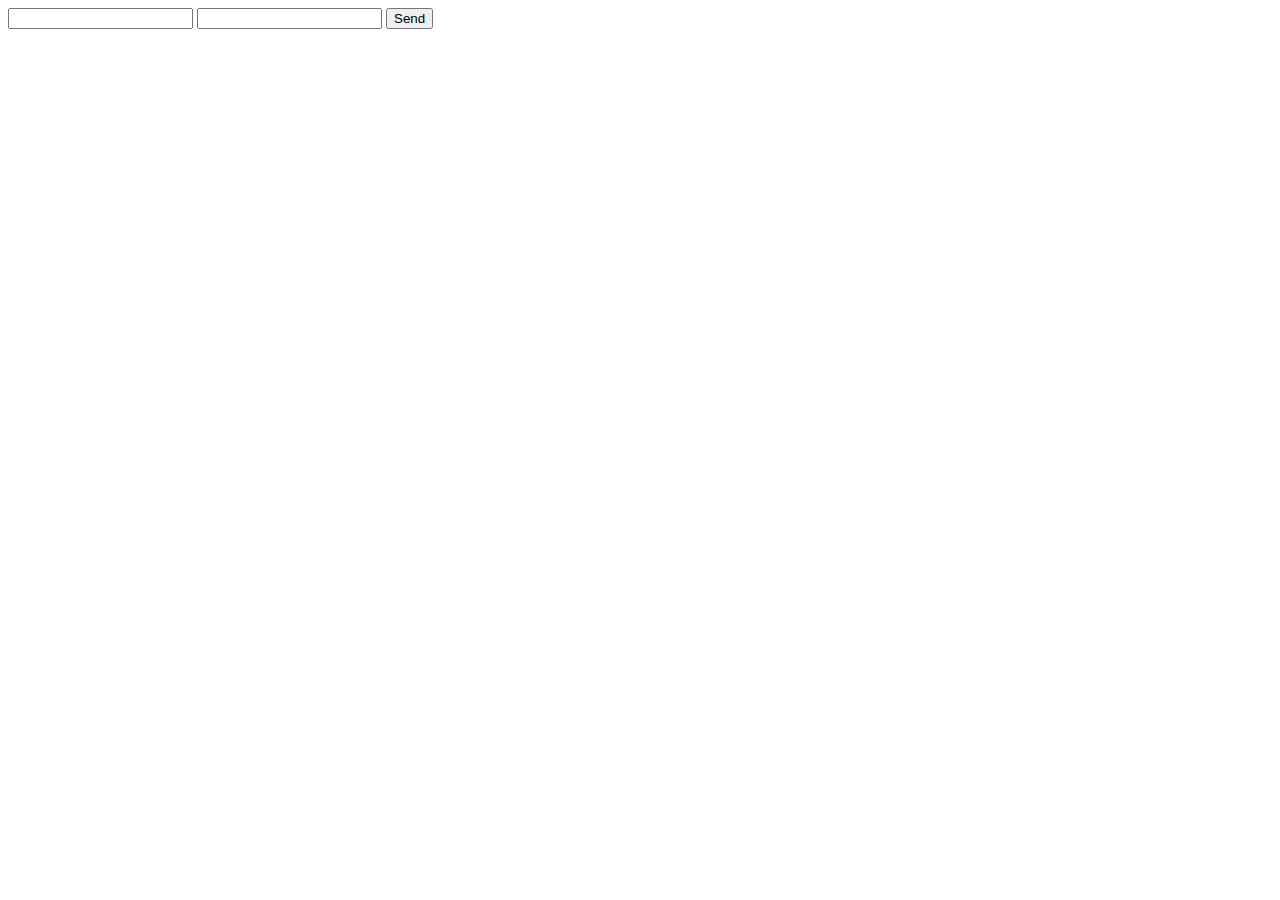
==== public/index.html @ fa83a01b "Add registration endpoint" ====
<!doctype html>
<html lang=en dir=auto>
<head>
    <meta charset=utf-8>
    <meta http-equiv=x-ua-compatible content="IE=edge">
    <meta name=viewport content="width=device-width,initial-scale=1,shrink-to-fit=no">
    <meta name=robots content="index, follow">
    <title>Auth | Richard Ragusski</title>
    <meta name=keywords content>
    <meta name=description content="Authentification service">
    <meta name=author content="Richard Ragusski">
    <link rel=canonical href=https://auth.richardhere.dev/>
</head>
<body>
<form target="_parent" action="/v1/login?redirect_uri=https://richardhere.dev/" method="POST">
    <input type="text" name="username">
    <input type="password" name="password">
    <button type="submit">Send</button>
</form>
</body>
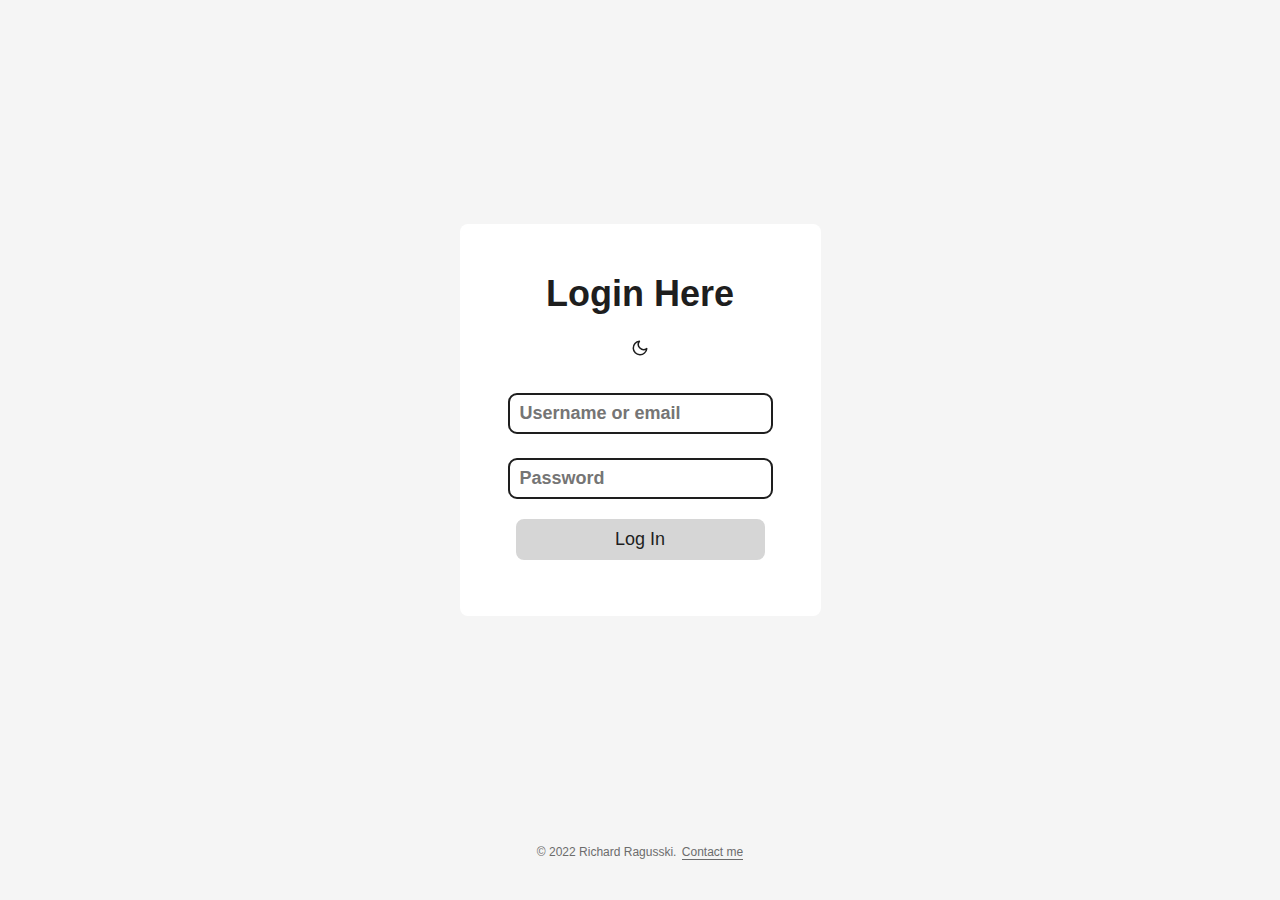
==== commit 80bfc065: "Add front-end for log on" ====
--- a/public/index.html
+++ b/public/index.html
@@ -1,20 +1 @@
-<!doctype html>
-<html lang=en dir=auto>
-<head>
-    <meta charset=utf-8>
-    <meta http-equiv=x-ua-compatible content="IE=edge">
-    <meta name=viewport content="width=device-width,initial-scale=1,shrink-to-fit=no">
-    <meta name=robots content="index, follow">
-    <title>Auth | Richard Ragusski</title>
-    <meta name=keywords content>
-    <meta name=description content="Authentification service">
-    <meta name=author content="Richard Ragusski">
-    <link rel=canonical href=https://auth.richardhere.dev/>
-</head>
-<body>
-<form target="_parent" action="/v1/login?redirect_uri=https://richardhere.dev/" method="POST">
-    <input type="text" name="username">
-    <input type="password" name="password">
-    <button type="submit">Send</button>
-</form>
-</body>+<!doctype html><html lang=en dir=auto><head> <meta name=generator content="Hugo 0.105.0"> <meta charset=utf-8> <meta http-equiv=x-ua-compatible content="IE=edge"> <meta name=viewport content="width=device-width,initial-scale=1,shrink-to-fit=no"> <meta name=robots content="index, follow"> <title>Login | RichardHere</title> <meta name=keywords content="Auth,richardhere"> <meta name=description content="Auth Service for richardhere.dev"> <meta name=author content="Richard Ragusski"> <link rel=canonical href=https://auth.richardhere.dev/> <link crossorigin=anonymous href=style.css rel="preload stylesheet" as=style> <link rel=icon href=https://richardhere.dev/favicon/favicon.ico> <link rel=icon type=image/png sizes=16x16 href=https://richardhere.dev/favicon/favicon-16x16.ico> <link rel=icon type=image/png sizes=32x32 href=https://richardhere.dev/favicon/favicon-32x32.ico> <link rel=apple-touch-icon href=https://richardhere.dev/favicon/apple-touch-icon.ico> <link rel=mask-icon href=https://richardhere.dev/favicon/safari-pinned-tab.ico> <meta name=theme-color content="#2e2e33"> <meta name=msapplication-TileColor content="#2e2e33"> <link rel=alternate type=application/rss+xml href=https://auth.richardhere.dev/index.xml> <noscript> <style>#theme-toggle{display: none}</style> <style>@media (prefers-color-scheme: dark){:root{--theme: rgb(29, 30, 32); --entry: rgb(46, 46, 51); --primary: rgb(218, 218, 219); --secondary: rgb(155, 156, 157); --tertiary: rgb(65, 66, 68); --content: rgb(196, 196, 197); --hljs-bg: rgb(46, 46, 51); --code-bg: rgb(55, 56, 62); --border: rgb(51, 51, 51)}}</style> </noscript> <meta property="og:title" content="Auth Service"> <meta property="og:description" content="Auth Service for richardhere.dev"> <meta property="og:type" content="website"> <meta property="og:url" content="https://auth.richardhere.dev/"> <meta property="og:site_name" content="Auth Service"> <meta name=twitter:card content="summary"> <meta name=twitter:title content="Auth Service"> <meta name=twitter:description content="Auth Service for richardhere.dev"> <script type=application/ld+json>{"@context": "https://schema.org", "@type": "Organization", "name": "Auth Service", "url": "https://auth.richardhere.dev/", "description": "Auth Service for richardhere.dev", "thumbnailUrl": "https://richardhere.dev/favicon/favicon.ico", "sameAs": []}</script></head><body class=list id=top><script>localStorage.getItem("pref-theme")==="dark" ? document.body.classList.add("dark") : localStorage.getItem("pref-theme")==="light" ? document.body.classList.remove("dark") : window.matchMedia("(prefers-color-scheme: dark)").matches && document.body.classList.add("dark")</script><main class=main> <div class=profile> <div class=profile_inner><h1>Login Here</h1><button id=theme-toggle accesskey=t title="(Alt + T)"> <svg id="moon" xmlns="http://www.w3.org/2000/svg" width="24" height="18" viewBox="0 0 24 24" fill="none" stroke="currentcolor" stroke-width="2" stroke-linecap="round" stroke-linejoin="round"> <path d="M21 12.79A9 9 0 1111.21 3 7 7 0 0021 12.79z"/> </svg> <svg id="sun" xmlns="http://www.w3.org/2000/svg" width="24" height="18" viewBox="0 0 24 24" fill="none" stroke="currentcolor" stroke-width="2" stroke-linecap="round" stroke-linejoin="round"> <circle cx="12" cy="12" r="5"/> <line x1="12" y1="1" x2="12" y2="3"/> <line x1="12" y1="21" x2="12" y2="23"/> <line x1="4.22" y1="4.22" x2="5.64" y2="5.64"/> <line x1="18.36" y1="18.36" x2="19.78" y2="19.78"/> <line x1="1" y1="12" x2="3" y2="12"/> <line x1="21" y1="12" x2="23" y2="12"/> <line x1="4.22" y1="19.78" x2="5.64" y2="18.36"/> <line x1="18.36" y1="5.64" x2="19.78" y2="4.22"/> </svg> </button><span></span> <form target="_parent" action="/api/v1/login?redirect_uri=https://richardhere.dev/" method="POST"> <input type="text" name="username" placeholder="Username or email"> <input type="password" name="password" placeholder="Password"> <button class=button rel=noopener type="submit"><span class=button-inner>Log In</span></button> </form> </div></div></main><footer class=footer><span>&copy; 2022 <a href=https://auth.richardhere.dev/>Richard Ragusski</a>.</span> <span><a class=underlined href=mailto:me@richardhere.dev>Contact me</a></span></footer><script>document.getElementById("theme-toggle").addEventListener("click", ()=>{document.body.className.includes("dark") ? (document.body.classList.remove("dark"), localStorage.setItem("pref-theme", "light")) : (document.body.classList.add("dark"), localStorage.setItem("pref-theme", "dark"))})</script></body></html>